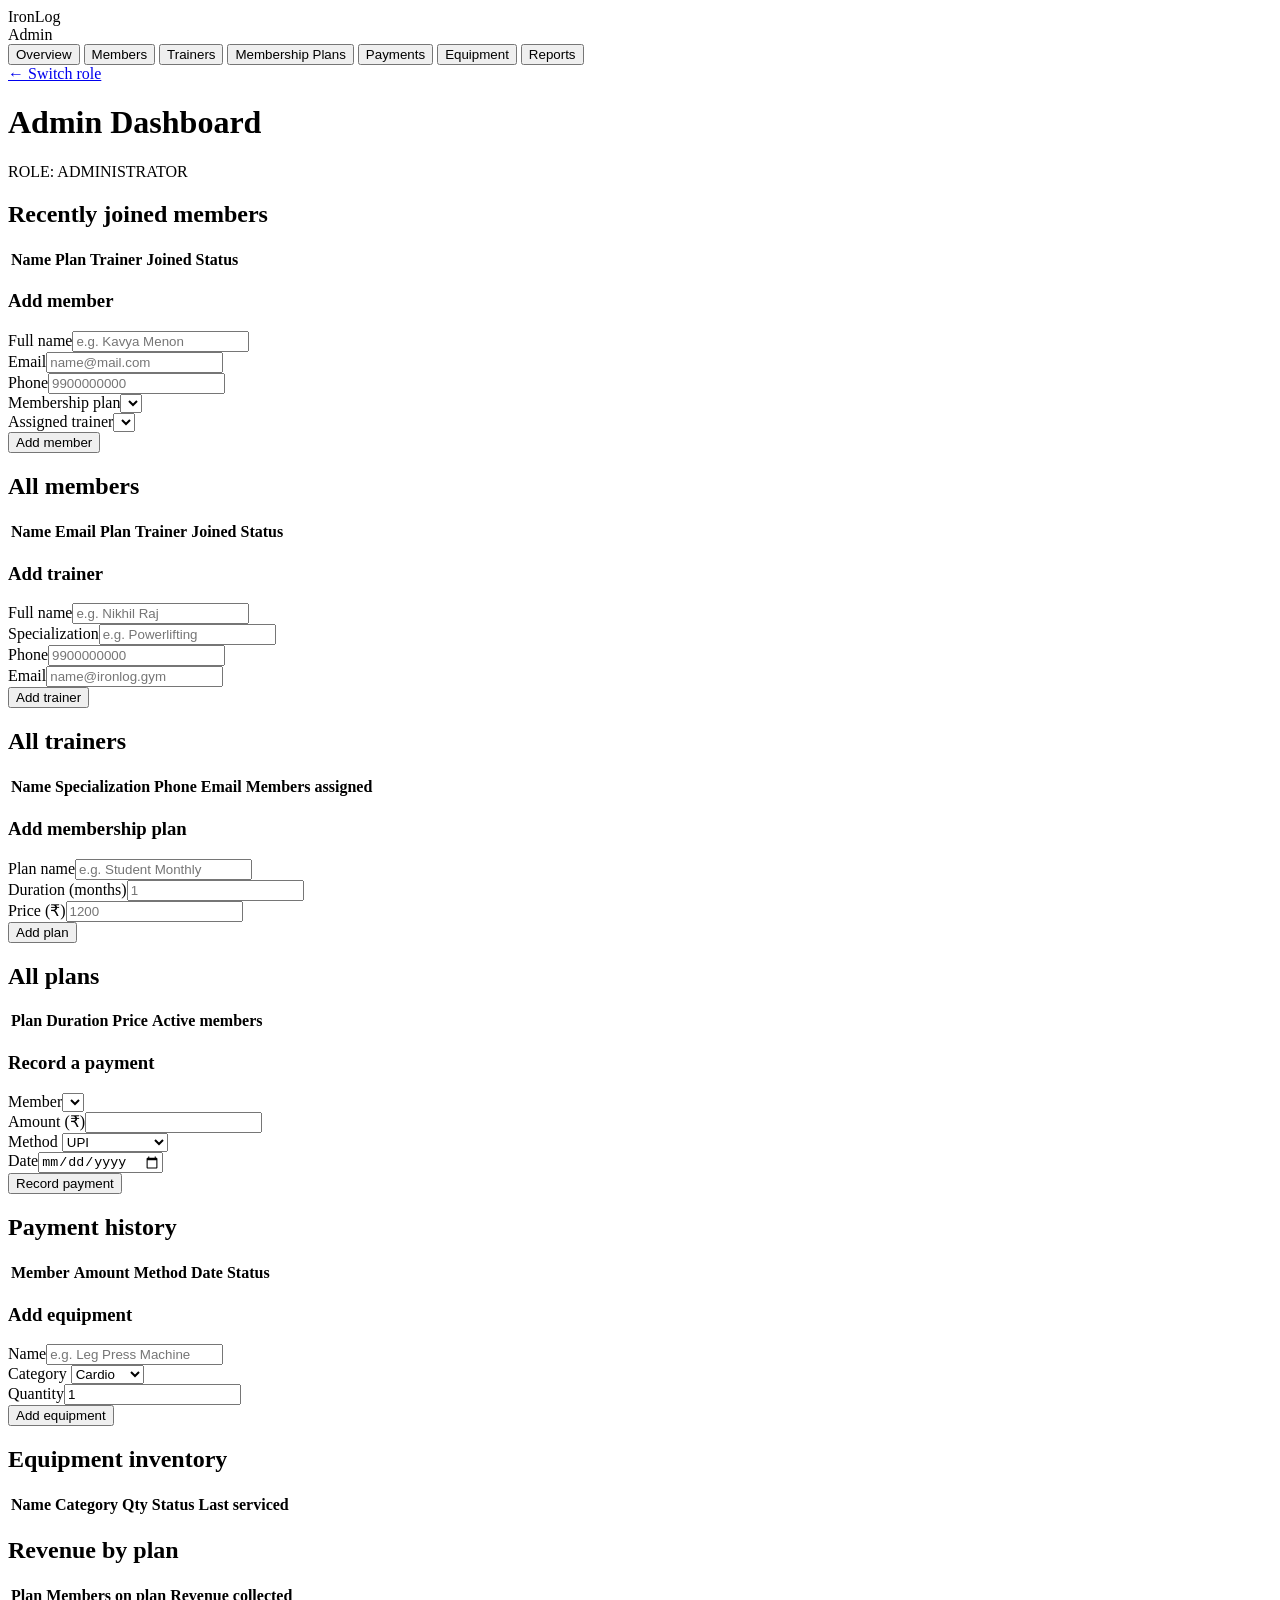
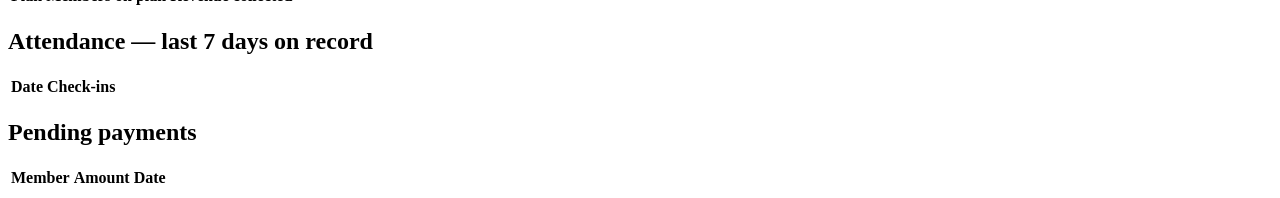
==== frontend/admin.html @ a8d7bbf5 "Create admin.html" ====
<!DOCTYPE html>
<html lang="en">
<head>
<meta charset="UTF-8">
<meta name="viewport" content="width=device-width, initial-scale=1.0">
<title>Admin — IronLog</title>
<link rel="stylesheet" href="style.css">
</head>
<body>
<div class="shell">

  <aside class="sidebar">
    <div class="brand">Iron<span>Log</span></div>
    <div class="role-tag">Admin</div>
    <nav class="nav">
      <button data-section="sec-overview" class="active">Overview</button>
      <button data-section="sec-members">Members</button>
      <button data-section="sec-trainers">Trainers</button>
      <button data-section="sec-plans">Membership Plans</button>
      <button data-section="sec-payments">Payments</button>
      <button data-section="sec-equipment">Equipment</button>
      <button data-section="sec-reports">Reports</button>
    </nav>
    <div class="sidebar-footer">
      <a class="exit-link" href="index.html">&larr; Switch role</a>
    </div>
  </aside>

  <main class="main">
    <div class="topbar">
      <h1>Admin Dashboard</h1>
      <div class="who">ROLE: ADMINISTRATOR</div>
    </div>
    <div id="pulse-holder"></div>

    <!-- OVERVIEW -->
    <section class="section active" id="sec-overview">
      <div class="stat-grid" id="stat-grid"></div>
      <div class="card">
        <h2>Recently joined members</h2>
        <table>
          <thead><tr><th>Name</th><th>Plan</th><th>Trainer</th><th>Joined</th><th>Status</th></tr></thead>
          <tbody id="tbl-recent-members"></tbody>
        </table>
      </div>
    </section>

    <!-- MEMBERS -->
    <section class="section" id="sec-members">
      <div class="card">
        <h3>Add member</h3>
        <form id="form-member">
          <div class="form-grid">
            <div><label>Full name</label><input required id="m-name" placeholder="e.g. Kavya Menon"></div>
            <div><label>Email</label><input required type="email" id="m-email" placeholder="name@mail.com"></div>
            <div><label>Phone</label><input required id="m-phone" placeholder="9900000000"></div>
            <div><label>Membership plan</label><select id="m-plan"></select></div>
            <div><label>Assigned trainer</label><select id="m-trainer"></select></div>
          </div>
          <button class="btn" type="submit">Add member</button>
        </form>
      </div>
      <div class="card">
        <h2>All members</h2>
        <table>
          <thead><tr><th>Name</th><th>Email</th><th>Plan</th><th>Trainer</th><th>Joined</th><th>Status</th></tr></thead>
          <tbody id="tbl-members"></tbody>
        </table>
      </div>
    </section>

    <!-- TRAINERS -->
    <section class="section" id="sec-trainers">
      <div class="card">
        <h3>Add trainer</h3>
        <form id="form-trainer">
          <div class="form-grid">
            <div><label>Full name</label><input required id="t-name" placeholder="e.g. Nikhil Raj"></div>
            <div><label>Specialization</label><input required id="t-spec" placeholder="e.g. Powerlifting"></div>
            <div><label>Phone</label><input required id="t-phone" placeholder="9900000000"></div>
            <div><label>Email</label><input required type="email" id="t-email" placeholder="name@ironlog.gym"></div>
          </div>
          <button class="btn" type="submit">Add trainer</button>
        </form>
      </div>
      <div class="card">
        <h2>All trainers</h2>
        <table>
          <thead><tr><th>Name</th><th>Specialization</th><th>Phone</th><th>Email</th><th>Members assigned</th></tr></thead>
          <tbody id="tbl-trainers"></tbody>
        </table>
      </div>
    </section>

    <!-- PLANS -->
    <section class="section" id="sec-plans">
      <div class="card">
        <h3>Add membership plan</h3>
        <form id="form-plan">
          <div class="form-grid">
            <div><label>Plan name</label><input required id="p-name" placeholder="e.g. Student Monthly"></div>
            <div><label>Duration (months)</label><input required type="number" min="1" id="p-duration" placeholder="1"></div>
            <div><label>Price (₹)</label><input required type="number" min="0" id="p-price" placeholder="1200"></div>
          </div>
          <button class="btn" type="submit">Add plan</button>
        </form>
      </div>
      <div class="card">
        <h2>All plans</h2>
        <table>
          <thead><tr><th>Plan</th><th>Duration</th><th>Price</th><th>Active members</th></tr></thead>
          <tbody id="tbl-plans"></tbody>
        </table>
      </div>
    </section>

    <!-- PAYMENTS -->
    <section class="section" id="sec-payments">
      <div class="card">
        <h3>Record a payment</h3>
        <form id="form-payment">
          <div class="form-grid">
            <div><label>Member</label><select id="pay-member"></select></div>
            <div><label>Amount (₹)</label><input required type="number" min="0" id="pay-amount"></div>
            <div><label>Method</label>
              <select id="pay-method">
                <option>UPI</option><option>Card</option><option>Cash</option><option>Bank Transfer</option>
              </select>
            </div>
            <div><label>Date</label><input required type="date" id="pay-date"></div>
          </div>
          <button class="btn" type="submit">Record payment</button>
        </form>
      </div>
      <div class="card">
        <h2>Payment history</h2>
        <table>
          <thead><tr><th>Member</th><th>Amount</th><th>Method</th><th>Date</th><th>Status</th></tr></thead>
          <tbody id="tbl-payments"></tbody>
        </table>
      </div>
    </section>

    <!-- EQUIPMENT -->
    <section class="section" id="sec-equipment">
      <div class="card">
        <h3>Add equipment</h3>
        <form id="form-equipment">
          <div class="form-grid">
            <div><label>Name</label><input required id="eq-name" placeholder="e.g. Leg Press Machine"></div>
            <div><label>Category</label>
              <select id="eq-category"><option>Cardio</option><option>Strength</option><option>Studio</option></select>
            </div>
            <div><label>Quantity</label><input required type="number" min="1" id="eq-qty" value="1"></div>
          </div>
          <button class="btn" type="submit">Add equipment</button>
        </form>
      </div>
      <div class="card">
        <h2>Equipment inventory</h2>
        <table>
          <thead><tr><th>Name</th><th>Category</th><th>Qty</th><th>Status</th><th>Last serviced</th><th></th></tr></thead>
          <tbody id="tbl-equipment"></tbody>
        </table>
      </div>
    </section>

    <!-- REPORTS -->
    <section class="section" id="sec-reports">
      <div class="card">
        <h2>Revenue by plan</h2>
        <table>
          <thead><tr><th>Plan</th><th>Members on plan</th><th>Revenue collected</th></tr></thead>
          <tbody id="tbl-report-plans"></tbody>
        </table>
      </div>
      <div class="card">
        <h2>Attendance — last 7 days on record</h2>
        <table>
          <thead><tr><th>Date</th><th>Check-ins</th></tr></thead>
          <tbody id="tbl-report-attendance"></tbody>
        </table>
      </div>
      <div class="card">
        <h2>Pending payments</h2>
        <table>
          <thead><tr><th>Member</th><th>Amount</th><th>Date</th></tr></thead>
          <tbody id="tbl-report-pending"></tbody>
        </table>
      </div>
    </section>

  </main>
</div>

<script src="data.js"></script>
<script src="app.js"></script>
<script src="admin.js"></script>
</body>
</html>
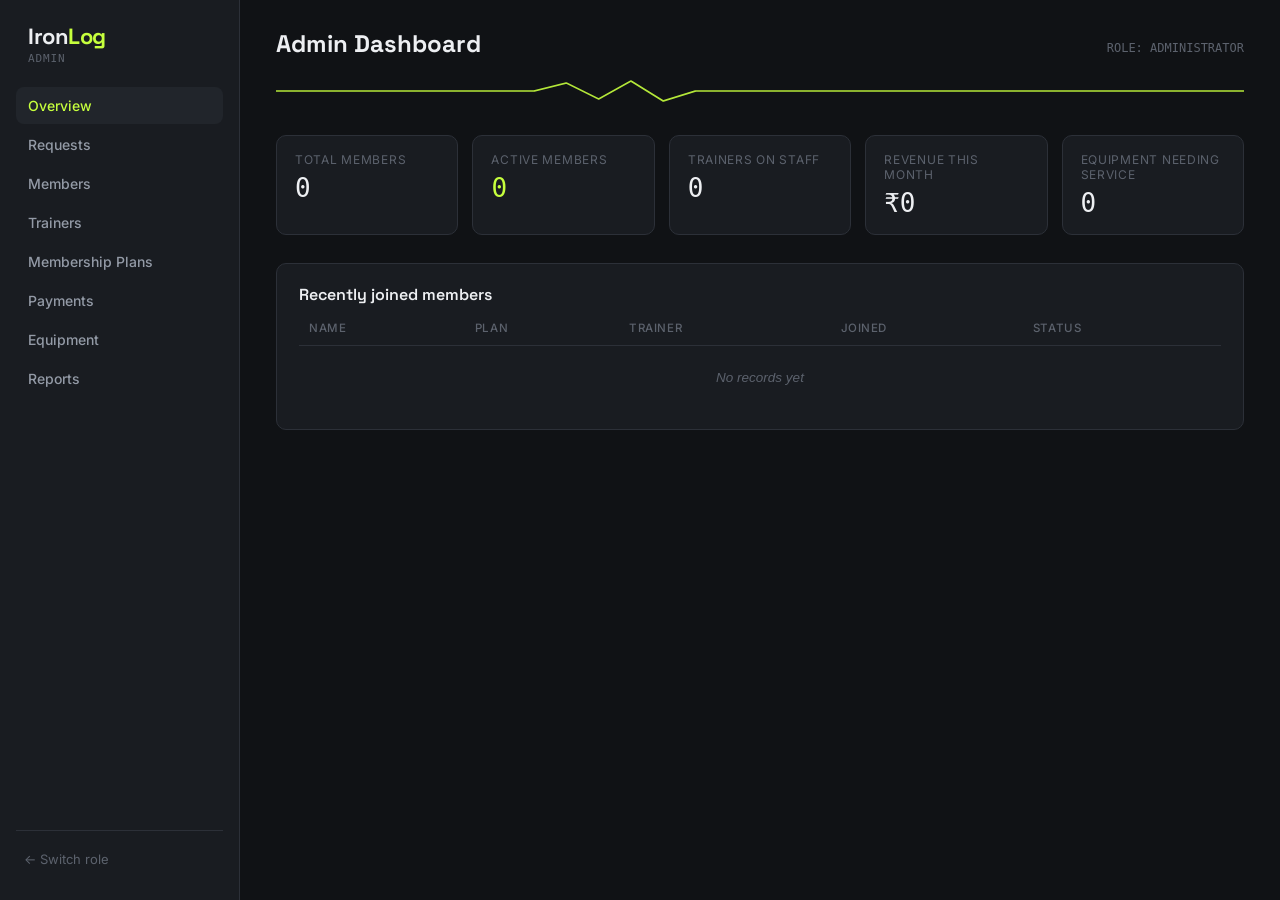
==== commit cac587e1: "Add section for pending registration requests Added a new section for pending registration requests " ====
--- a/frontend/admin.html
+++ b/frontend/admin.html
@@ -14,6 +14,7 @@
     <div class="role-tag">Admin</div>
     <nav class="nav">
       <button data-section="sec-overview" class="active">Overview</button>
+            <button data-section="sec-requests">Requests <span id="req-count" class="badge warn" style="display:none"></span></button>
       <button data-section="sec-members">Members</button>
       <button data-section="sec-trainers">Trainers</button>
       <button data-section="sec-plans">Membership Plans</button>
@@ -44,7 +45,16 @@
         </table>
       </div>
     </section>
-
+    <!-- REGISTRATION REQUESTS -->
+    <section class="section" id="sec-requests">
+      <div class="card">
+        <h2>Pending registrations</h2>
+        <table>
+          <thead><tr><th>Name</th><th>Type</th><th>Email</th><th>Phone</th><th>Details</th><th>Date</th><th></th></tr></thead>
+          <tbody id="tbl-requests"></tbody>
+        </table>
+      </div>
+    </section>
     <!-- MEMBERS -->
     <section class="section" id="sec-members">
       <div class="card">
--- a/frontend/style.css
+++ b/frontend/style.css
@@ -0,0 +1,399 @@
+/* ============================================================
+   IronLog — Gym Management System UI
+   Shared stylesheet (tokens + layout + components)
+   ============================================================ */
+
+@import url('https://fonts.googleapis.com/css2?family=Space+Grotesk:wght@500;600;700&family=Inter:wght@400;500;600&family=JetBrains+Mono:wght@400;500&display=swap');
+
+:root {
+  --bg: #101215;
+  --surface: #191c21;
+  --surface-2: #21252b;
+  --border: #2c3038;
+  --text: #edeff2;
+  --text-dim: #939aa6;
+  --text-faint: #5c626d;
+
+  --accent: #c6ff3d;      /* pulse lime — used sparingly, primary actions only */
+  --accent-dim: #8fbf2c;
+  --accent-ink: #10310a;  /* text-on-accent */
+
+  --warn: #ff7a54;
+  --warn-bg: #2c1712;
+  --ok: #3ddc84;
+  --ok-bg: #10241a;
+
+  --font-display: 'Space Grotesk', sans-serif;
+  --font-body: 'Inter', sans-serif;
+  --font-mono: 'JetBrains Mono', monospace;
+
+  --radius: 10px;
+}
+
+* { box-sizing: border-box; }
+
+html, body {
+  margin: 0;
+  padding: 0;
+  background: var(--bg);
+  color: var(--text);
+  font-family: var(--font-body);
+  -webkit-font-smoothing: antialiased;
+}
+
+a { color: inherit; }
+
+/* ---------- Layout shell ---------- */
+
+.shell {
+  display: grid;
+  grid-template-columns: 240px 1fr;
+  min-height: 100vh;
+}
+
+.sidebar {
+  background: var(--surface);
+  border-right: 1px solid var(--border);
+  padding: 24px 16px;
+  display: flex;
+  flex-direction: column;
+  position: sticky;
+  top: 0;
+  height: 100vh;
+}
+
+.brand {
+  font-family: var(--font-display);
+  font-weight: 700;
+  font-size: 22px;
+  line-height: 1.1;
+  letter-spacing: -0.02em;
+  padding: 0 12px;
+  margin: 0 0 4px;
+  display: block;
+  white-space: nowrap;
+}
+.brand span { color: var(--accent); }
+
+.role-tag {
+  font-family: var(--font-mono);
+  font-size: 11px;
+  color: var(--text-faint);
+  padding: 0 12px;
+  margin: 0 0 22px;
+  text-transform: uppercase;
+  letter-spacing: 0.08em;
+}
+
+.nav {
+  display: flex;
+  flex-direction: column;
+  gap: 2px;
+  flex: 1;
+}
+
+.nav button {
+  all: unset;
+  cursor: pointer;
+  padding: 10px 12px;
+  border-radius: 8px;
+  font-size: 14px;
+  font-weight: 500;
+  color: var(--text-dim);
+  transition: background .15s, color .15s;
+}
+.nav button:hover { background: var(--surface-2); color: var(--text); }
+.nav button.active { background: var(--surface-2); color: var(--accent); }
+
+.sidebar-footer {
+  padding: 8px;
+  border-top: 1px solid var(--border);
+  margin-top: 12px;
+}
+.exit-link {
+  font-size: 13px;
+  color: var(--text-faint);
+  text-decoration: none;
+  display: inline-block;
+  padding-top: 12px;
+}
+.exit-link:hover { color: var(--text-dim); }
+
+.main {
+  padding: 28px 36px 60px;
+  max-width: 1080px;
+}
+
+.topbar {
+  display: flex;
+  align-items: baseline;
+  justify-content: space-between;
+  margin-bottom: 6px;
+}
+
+.topbar h1 {
+  font-family: var(--font-display);
+  font-size: 24px;
+  margin: 0;
+}
+
+.topbar .who {
+  font-family: var(--font-mono);
+  font-size: 12px;
+  color: var(--text-faint);
+}
+
+/* pulse divider — signature element, one per page */
+.pulse {
+  width: 100%;
+  height: 24px;
+  margin: 14px 0 28px;
+  opacity: 0.9;
+}
+.pulse path {
+  fill: none;
+  stroke: var(--accent);
+  stroke-width: 1.5;
+  stroke-linecap: round;
+  stroke-linejoin: round;
+}
+
+.section { display: none; }
+.section.active { display: block; }
+
+/* ---------- Cards / stats ---------- */
+
+.stat-grid {
+  display: grid;
+  grid-template-columns: repeat(auto-fit, minmax(180px, 1fr));
+  gap: 14px;
+  margin-bottom: 28px;
+}
+
+.stat-card {
+  background: var(--surface);
+  border: 1px solid var(--border);
+  border-radius: var(--radius);
+  padding: 16px 18px;
+}
+.stat-card .label {
+  font-size: 12px;
+  color: var(--text-faint);
+  text-transform: uppercase;
+  letter-spacing: 0.06em;
+}
+.stat-card .value {
+  font-family: var(--font-mono);
+  font-size: 26px;
+  margin-top: 6px;
+  color: var(--text);
+}
+.stat-card .value.accent { color: var(--accent); }
+.stat-card .value.warn { color: var(--warn); }
+
+.card {
+  background: var(--surface);
+  border: 1px solid var(--border);
+  border-radius: var(--radius);
+  padding: 20px 22px;
+  margin-bottom: 22px;
+}
+.card h2 {
+  font-family: var(--font-display);
+  font-size: 16px;
+  margin: 0 0 16px;
+  font-weight: 600;
+}
+.card h3 {
+  font-size: 13px;
+  color: var(--text-dim);
+  margin: 0 0 14px;
+  font-weight: 600;
+  text-transform: uppercase;
+  letter-spacing: 0.05em;
+}
+
+/* ---------- Tables ---------- */
+
+table {
+  width: 100%;
+  border-collapse: collapse;
+  font-size: 13.5px;
+}
+thead th {
+  text-align: left;
+  color: var(--text-faint);
+  font-weight: 500;
+  font-size: 11.5px;
+  text-transform: uppercase;
+  letter-spacing: 0.05em;
+  padding: 0 10px 10px;
+  border-bottom: 1px solid var(--border);
+}
+tbody td {
+  padding: 10px 10px;
+  border-bottom: 1px solid var(--border);
+  color: var(--text-dim);
+}
+tbody tr:last-child td { border-bottom: none; }
+tbody td.num { font-family: var(--font-mono); color: var(--text); }
+tbody tr:hover td { color: var(--text); }
+
+.empty-row td {
+  text-align: center;
+  padding: 24px 10px;
+  color: var(--text-faint);
+  font-style: italic;
+}
+
+.badge {
+  display: inline-block;
+  font-size: 11.5px;
+  padding: 3px 9px;
+  border-radius: 999px;
+  font-weight: 500;
+}
+.badge.ok { background: var(--ok-bg); color: var(--ok); }
+.badge.warn { background: var(--warn-bg); color: var(--warn); }
+.badge.neutral { background: var(--surface-2); color: var(--text-dim); }
+
+/* ---------- Forms ---------- */
+
+.form-grid {
+  display: grid;
+  grid-template-columns: repeat(auto-fit, minmax(160px, 1fr));
+  gap: 12px;
+  margin-bottom: 14px;
+}
+
+label {
+  display: block;
+  font-size: 12px;
+  color: var(--text-faint);
+  margin-bottom: 5px;
+}
+
+input, select, textarea {
+  width: 100%;
+  background: var(--surface-2);
+  border: 1px solid var(--border);
+  border-radius: 7px;
+  color: var(--text);
+  font-family: var(--font-body);
+  font-size: 13.5px;
+  padding: 9px 10px;
+}
+input:focus, select:focus, textarea:focus {
+  outline: 2px solid var(--accent);
+  outline-offset: 1px;
+}
+textarea { resize: vertical; min-height: 60px; }
+
+.btn {
+  all: unset;
+  box-sizing: border-box;
+  cursor: pointer;
+  background: var(--accent);
+  color: var(--accent-ink);
+  font-weight: 600;
+  font-size: 13.5px;
+  padding: 9px 18px;
+  border-radius: 7px;
+  display: inline-block;
+}
+.btn:hover { background: var(--accent-dim); }
+.btn:focus-visible { outline: 2px solid var(--text); outline-offset: 2px; }
+
+.btn.secondary {
+  background: transparent;
+  color: var(--text-dim);
+  border: 1px solid var(--border);
+}
+.btn.secondary:hover { color: var(--text); border-color: var(--text-faint); }
+
+.btn.small { padding: 5px 12px; font-size: 12px; }
+.btn.danger { background: var(--warn-bg); color: var(--warn); }
+
+/* ---------- Login / role picker ---------- */
+
+.login-wrap {
+  min-height: 100vh;
+  display: flex;
+  align-items: center;
+  justify-content: center;
+  flex-direction: column;
+  gap: 36px;
+  text-align: center;
+  padding: 24px;
+}
+
+.login-wrap .brand { font-size: 32px; justify-content: center; }
+.login-wrap .tagline {
+  color: var(--text-faint);
+  font-size: 14px;
+  margin-top: -22px;
+}
+
+.role-grid {
+  display: grid;
+  grid-template-columns: repeat(3, minmax(180px, 1fr));
+  gap: 16px;
+}
+
+.role-card {
+  background: var(--surface);
+  border: 1px solid var(--border);
+  border-radius: var(--radius);
+  padding: 26px 20px;
+  cursor: pointer;
+  text-decoration: none;
+  color: var(--text);
+  transition: border-color .15s, transform .15s;
+}
+.role-card:hover { border-color: var(--accent); transform: translateY(-2px); }
+.role-card .icon { font-size: 26px; margin-bottom: 10px; }
+.role-card .name {
+  font-family: var(--font-display);
+  font-weight: 600;
+  font-size: 16px;
+}
+.role-card .desc {
+  font-size: 12.5px;
+  color: var(--text-faint);
+  margin-top: 6px;
+  line-height: 1.4;
+}
+
+.picker-box {
+  background: var(--surface);
+  border: 1px solid var(--border);
+  border-radius: var(--radius);
+  padding: 20px;
+  display: none;
+  flex-direction: column;
+  gap: 12px;
+  width: 280px;
+}
+.picker-box.active { display: flex; }
+.picker-box .btn { width: 100%; text-align: center; }
+.picker-box .error-text {
+  font-size: 12px;
+  color: var(--warn);
+  display: none;
+}
+.picker-box .error-text.show { display: block; }
+.picker-box .ok-text { font-size: 12px; color: var(--ok); display: none; }
+.picker-box .ok-text.show { display: block; }
+
+.register-line { font-size: 13.5px; color: var(--text-faint); margin-top: -8px; }
+.register-line a { color: var(--accent); font-weight: 600; text-decoration: none; }
+.register-line a:hover { text-decoration: underline; }
+
+@media (max-width: 800px) {
+  .shell { grid-template-columns: 1fr; }
+  .sidebar { position: static; height: auto; flex-direction: row; overflow-x: auto; }
+  .nav { flex-direction: row; }
+  .sidebar-footer { display: none; }
+  .role-grid { grid-template-columns: 1fr; }
+  .main { padding: 20px; }
+}
